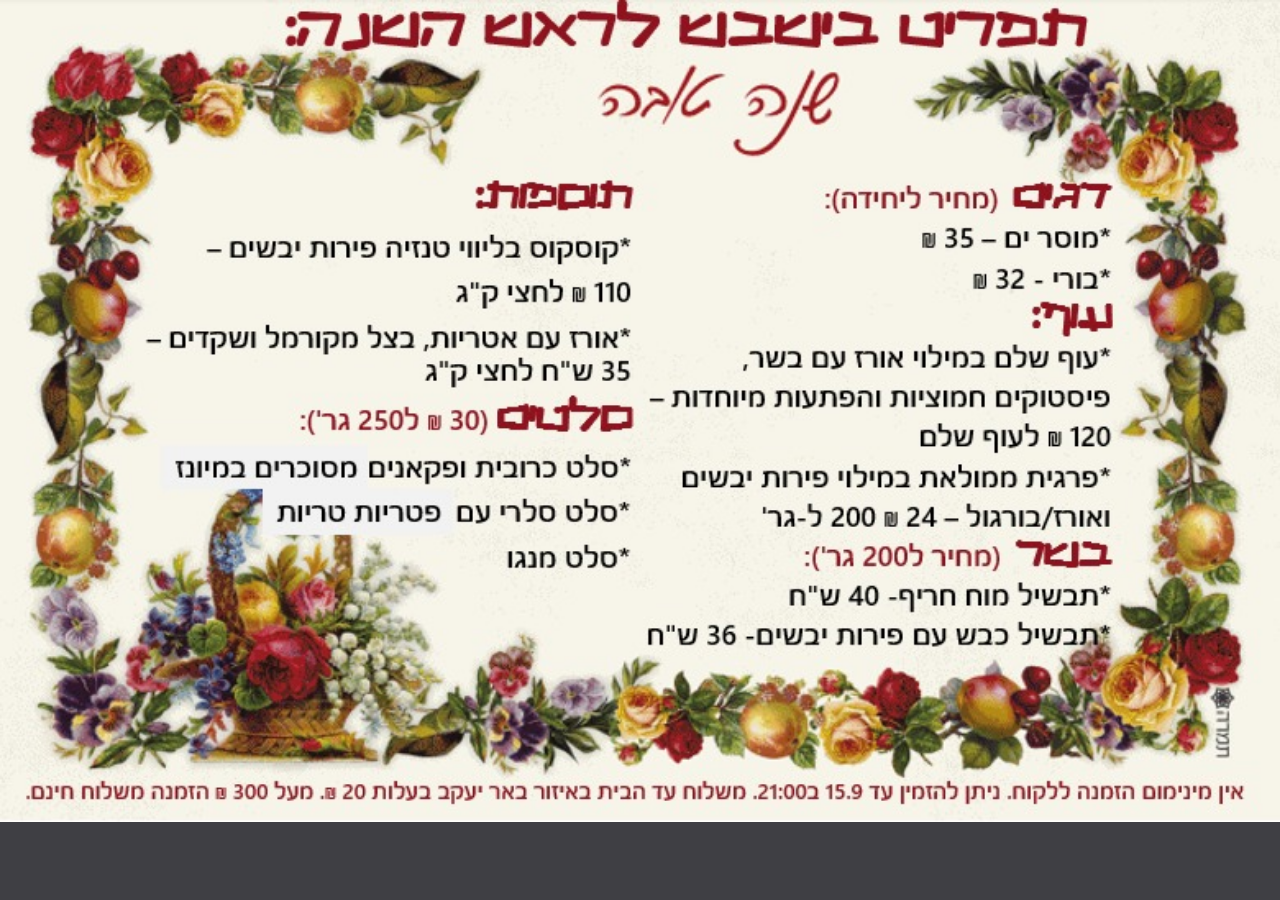
==== index.html @ 43b6370d "Add files via upload" ====
<!DOCTYPE html>
<html lang="en" dir="ltr">
  <head>
    <meta charset="utf-8">
    <title>Bishbash</title>
    <link rel="stylesheet" href="styles.css">
    <link rel="icon" href="pan.png">
  </head>
  <body>
    <img src="WhatsApp Image 2020-09-03 at 11.58.46.jpeg" alt="menu Special">

  </body>
</html>
---- styles.css ----
body{
  background-color: #3f3f44;
  margin: 0;
}
img{width: 100%;}
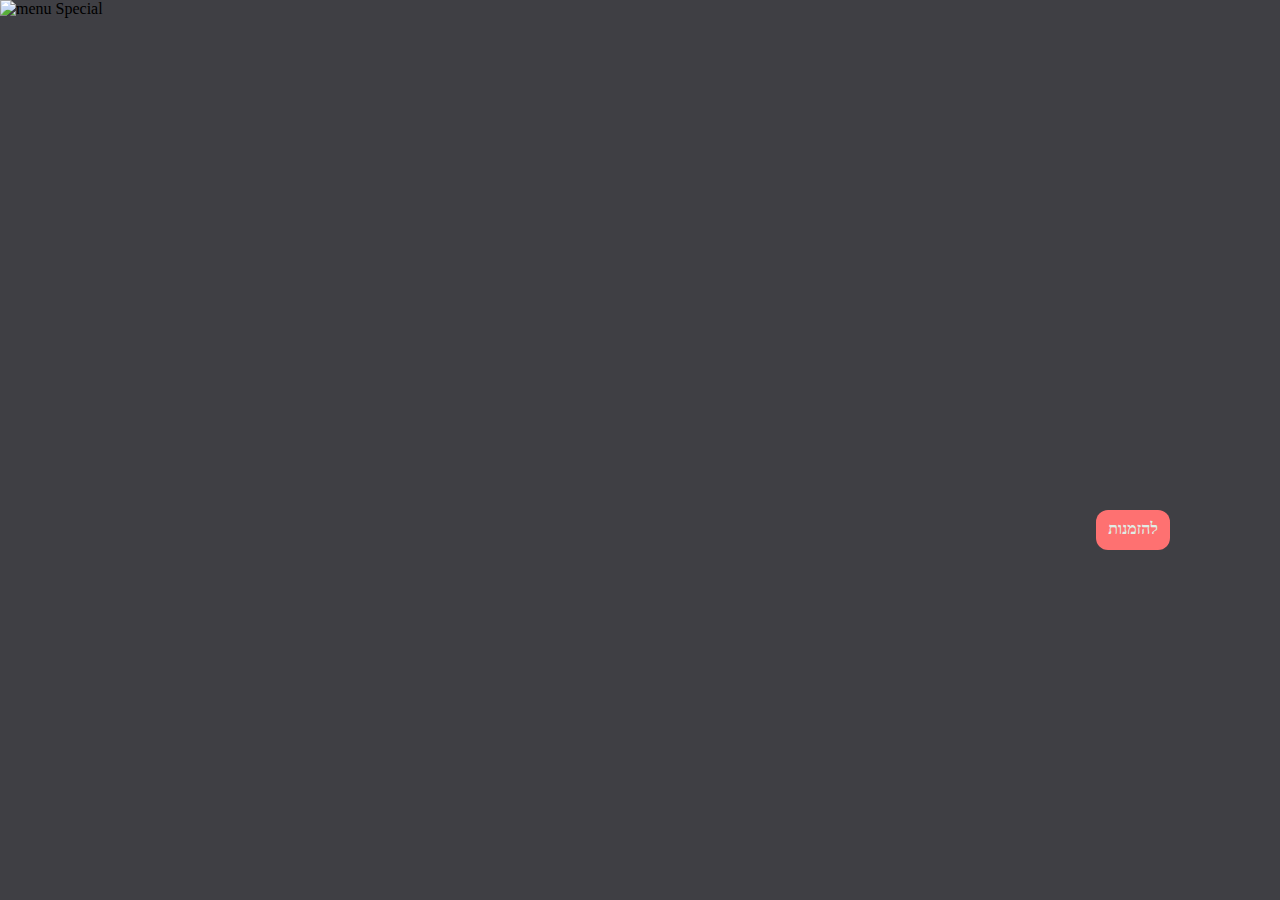
==== commit 668231e5: "Add files via upload" ====
--- a/index.html
+++ b/index.html
@@ -7,7 +7,10 @@
     <link rel="icon" href="pan.png">
   </head>
   <body>
-    <img src="WhatsApp Image 2020-09-03 at 11.58.46.jpeg" alt="menu Special">
+    <div class="menu">
+      <img src="menu special.PNG" alt="menu Special" class="responsive">
+        <a class="button" href="https://wa.me/972523380844"><h4 class="contact">להזמנות</h4></a>
+    </div>
 
   </body>
 </html>
--- a/styles.css
+++ b/styles.css
@@ -2,4 +2,34 @@
   background-color: #3f3f44;
   margin: 0;
 }
-img{width: 100%;}
+  .button{
+    position: absolute;
+    right: 110px;
+    top: 480px;
+    background-color:  #fe7171;
+  border-radius: 12px;
+    color: #e0ece4;
+    text-align: center;
+    text-decoration: none;
+    display: inline-block;
+    font-size: 16px;
+    cursor: pointer;
+    height: 40px;
+      padding-left: 12px;
+      padding-right: 12px;
+      margin: 30px auto 50px auto;
+  }
+
+
+    .button:hover {
+    box-shadow: 0 12px 16px 0 rgba(0,0,0,0.24),0 17px 50px 0 rgba(0,0,0,0.19);
+  }
+
+.responsive {
+  width: 100%;
+  height: 100%;
+}
+.contact{
+  margin-top: 10px;
+    margin-bottom: 20px;
+}
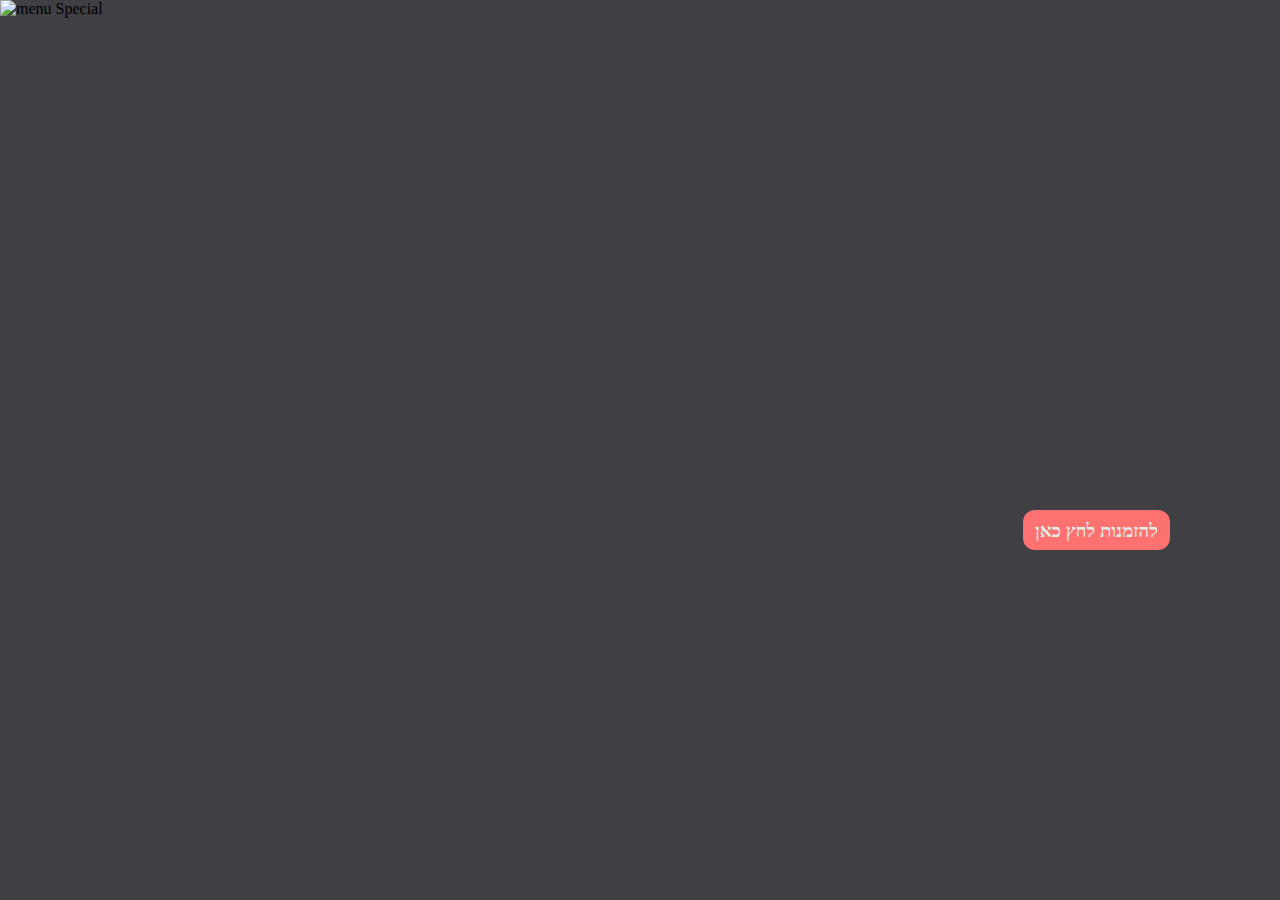
==== commit f99cb53d: "Update index.html" ====
--- a/index.html
+++ b/index.html
@@ -9,7 +9,7 @@
   <body>
     <div class="menu">
       <img src="menu special.PNG" alt="menu Special" class="responsive">
-        <a class="button" href="https://wa.me/972523380844"><h4 class="contact">להזמנות</h4></a>
+        <a class="button" href="https://wa.me/972523380844"target="_blank"><h3 class="contact"> להזמנות לחץ כאן</h3></a>
     </div>
 
   </body>
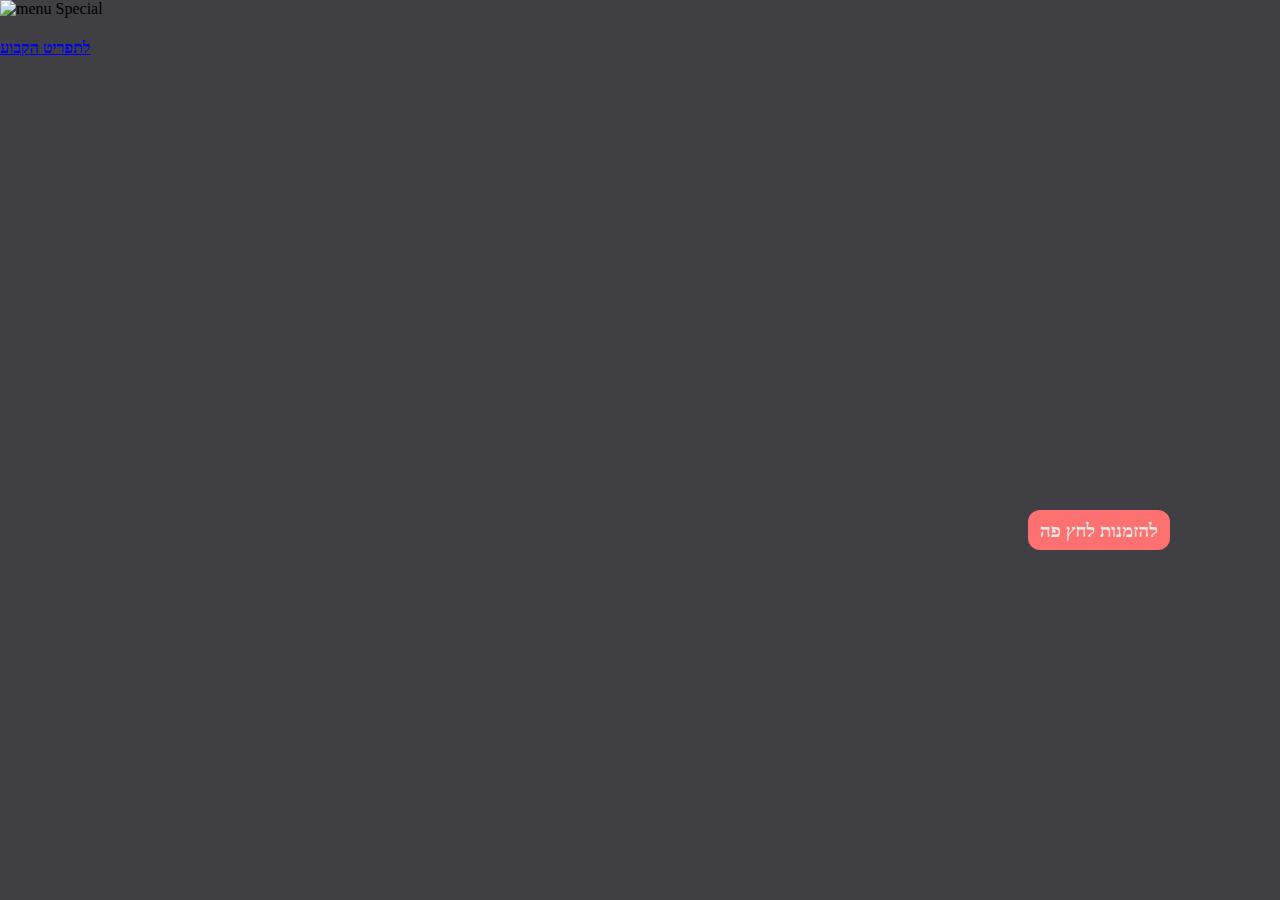
==== commit 60599cb3: "Update index.html" ====
--- a/index.html
+++ b/index.html
@@ -1,16 +1,25 @@
 <!DOCTYPE html>
 <html lang="en" dir="ltr">
-  <head>
-    <meta charset="utf-8">
-    <title>Bishbash</title>
-    <link rel="stylesheet" href="styles.css">
-    <link rel="icon" href="pan.png">
-  </head>
-  <body>
-    <div class="menu">
-      <img src="menu special.PNG" alt="menu Special" class="responsive">
-        <a class="button" href="https://wa.me/972523380844"target="_blank"><h3 class="contact"> להזמנות לחץ כאן</h3></a>
-    </div>
 
-  </body>
+<head>
+  <meta charset="utf-8">
+  <title>Bishbash</title>
+  <link rel="stylesheet" href="styles.css">
+  <link rel="icon" href="pan.png">
+</head>
+
+<body>
+  <div class="menu">
+    <img src="menu special.PNG" alt="menu Special" class="responsive">
+    <a class="button" href="https://wa.me/972523380844" target="_blank">
+      <h3 class="contact"> להזמנות לחץ פה</h3>
+    </a>
+    <a class="button2" href="
+https://net-n.github.io/Bishbash/" target="_blank">
+      <h4 class="contact2"> לתפריט הקבוע</h4>
+    </a>
+  </div>
+
+</body>
+
 </html>
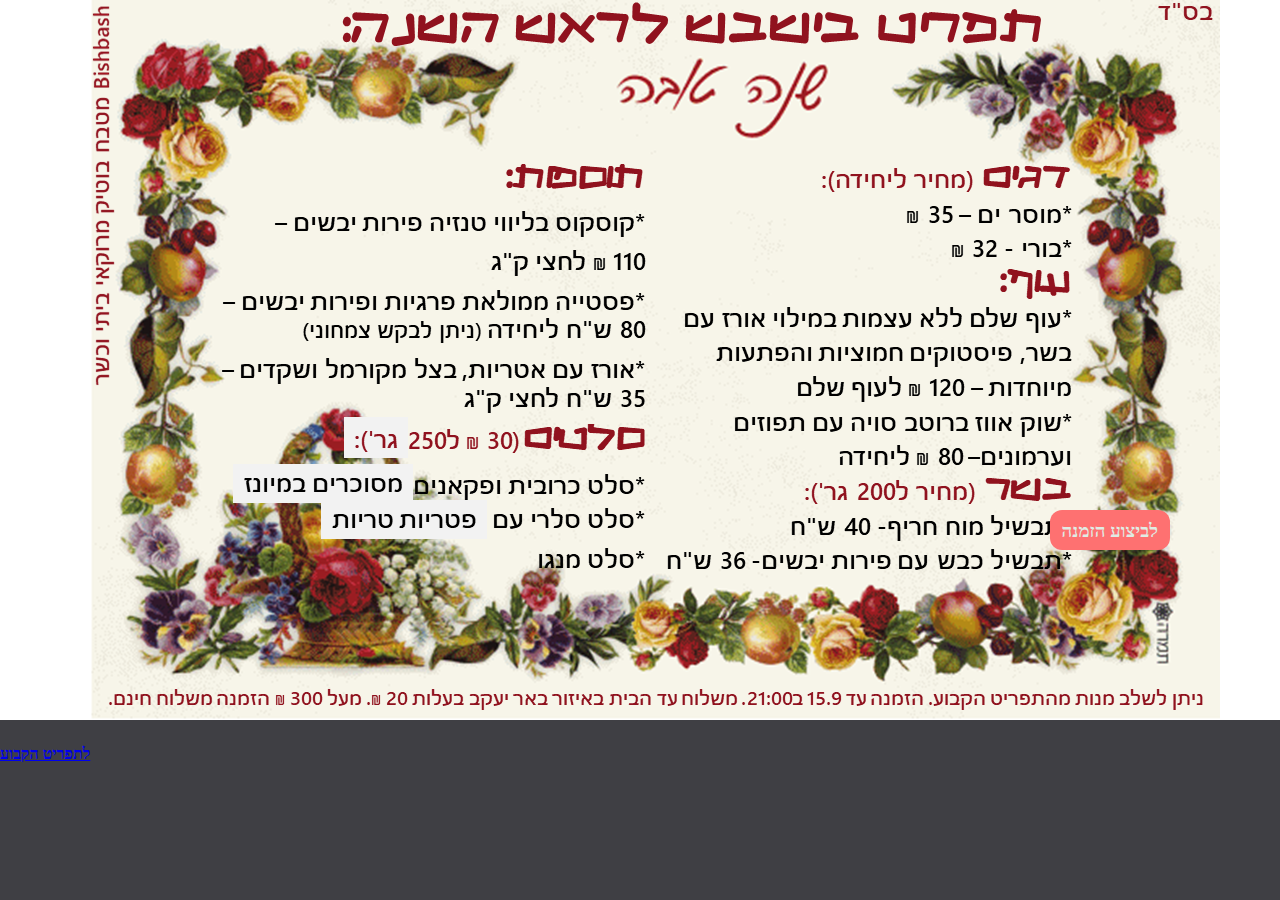
==== commit 6aed70d1: "Update index.html" ====
--- a/index.html
+++ b/index.html
@@ -10,9 +10,9 @@
 
 <body>
   <div class="menu">
-    <img src="menu special.PNG" alt="menu Special" class="responsive">
+    <img src="menu special!.PNG" alt="menu Special" class="responsive">
     <a class="button" href="https://wa.me/972523380844" target="_blank">
-      <h3 class="contact"> להזמנות לחץ פה</h3>
+      <h3 class="contact"> לביצוע הזמנה</h3>
     </a>
     <a class="button2" href="
 https://net-n.github.io/Bishbash/" target="_blank">
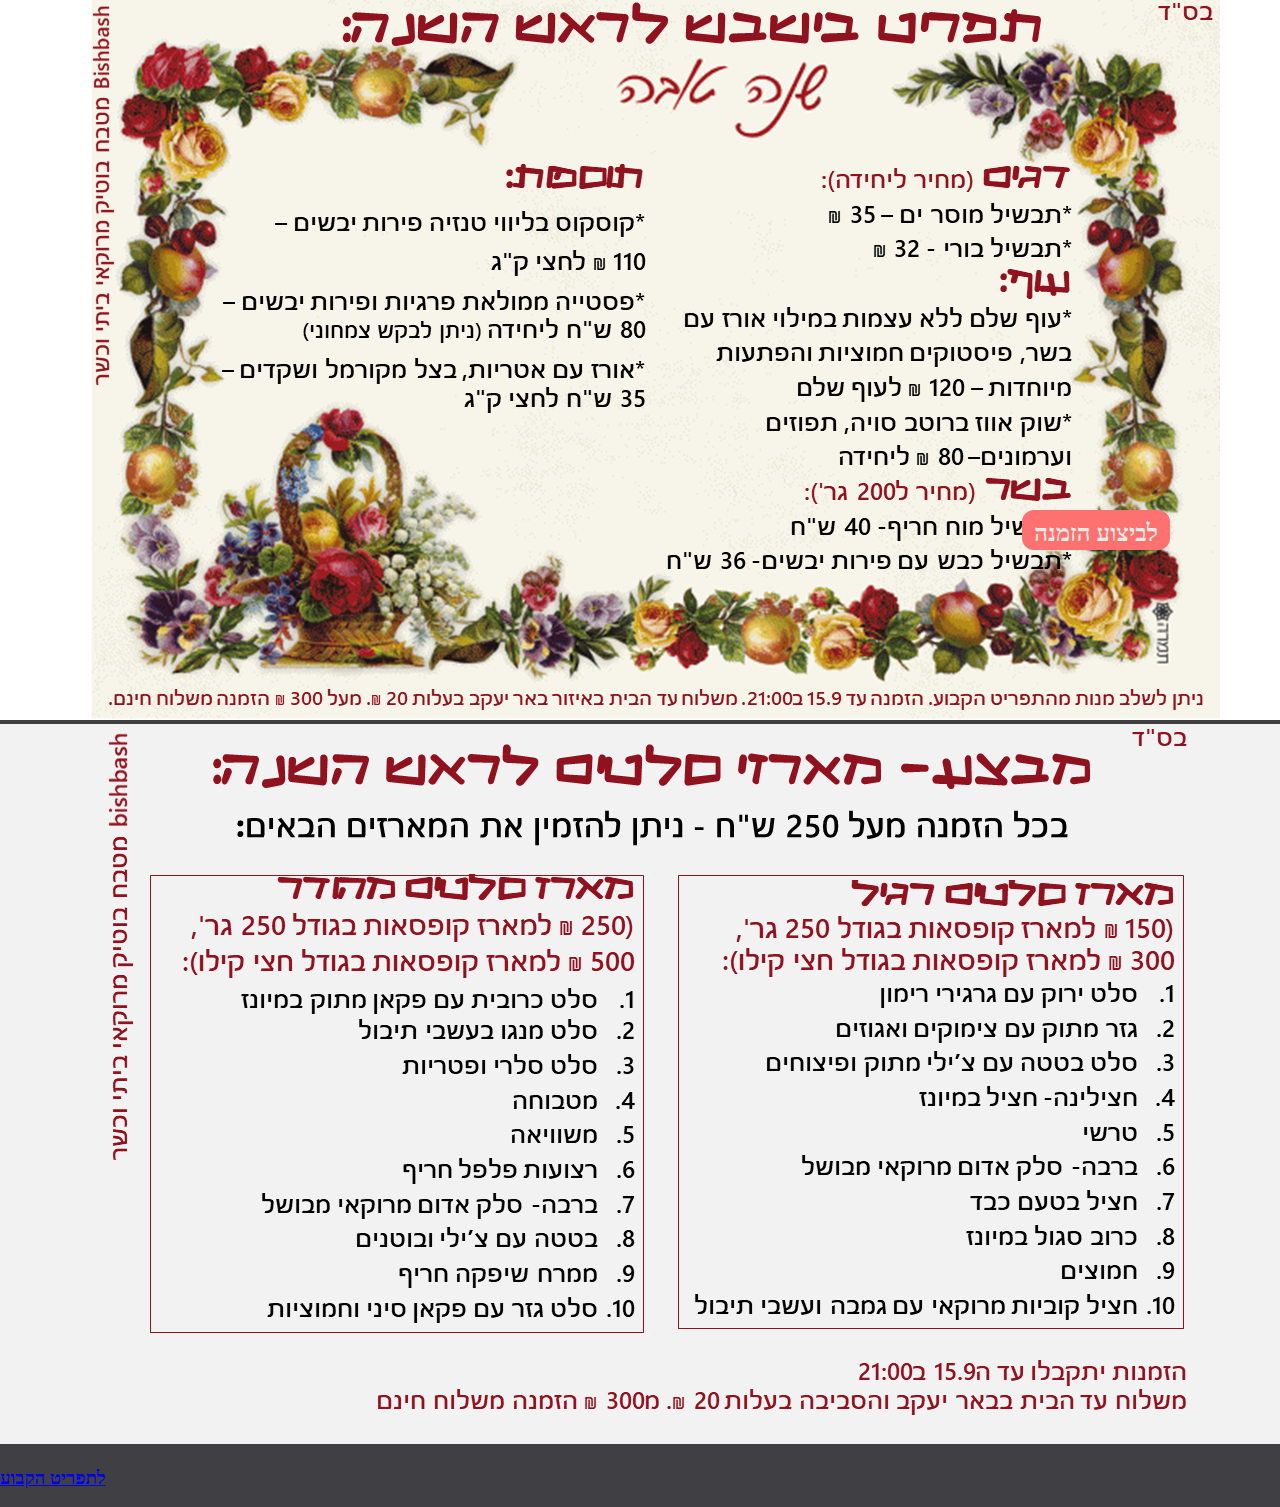
==== commit 9826b0ff: "Update index.html" ====
--- a/index.html
+++ b/index.html
@@ -10,16 +10,19 @@
 
 <body>
   <div class="menu">
-    <img src="menu special!.PNG" alt="menu Special" class="responsive">
-    <a class="button" href="https://wa.me/972523380844" target="_blank">
-      <h3 class="contact"> לביצוע הזמנה</h3>
-    </a>
-    <a class="button2" href="
+    <img src="120920.PNG" alt="menu Special" class="responsive">
+
+  </div>
+<div class="bottom">
+  <img src="12092020.PNG" alt="menu">
+  <a class="button" href="https://wa.me/972523380844" target="_blank">
+    <h2 class="contact"> לביצוע הזמנה</h2>
+  </a>
+  <a class="button2" href="
 https://net-n.github.io/Bishbash/" target="_blank">
-      <h4 class="contact2"> לתפריט הקבוע</h4>
-    </a>
-  </div>
-
+    <h3 class="contact2"> לתפריט הקבוע</h3>
+  </a>
+</div>
 </body>
 
 </html>
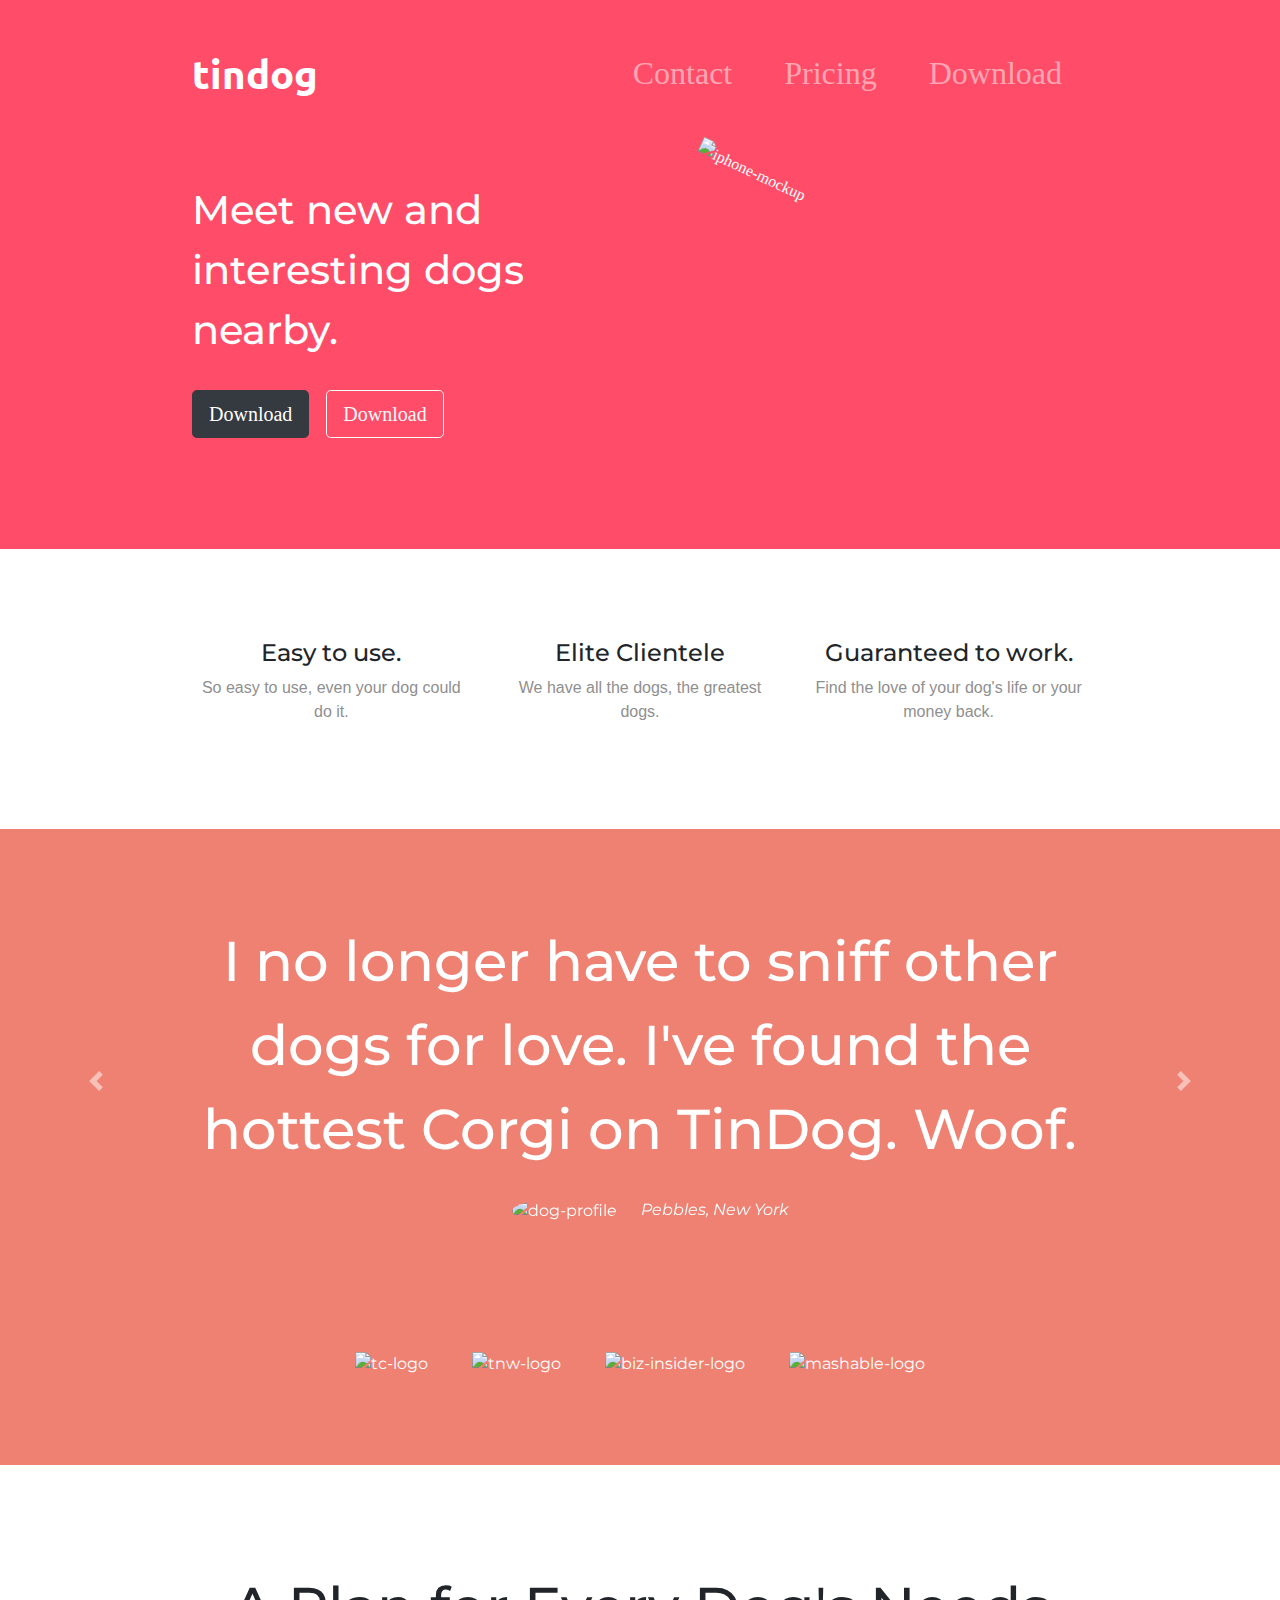
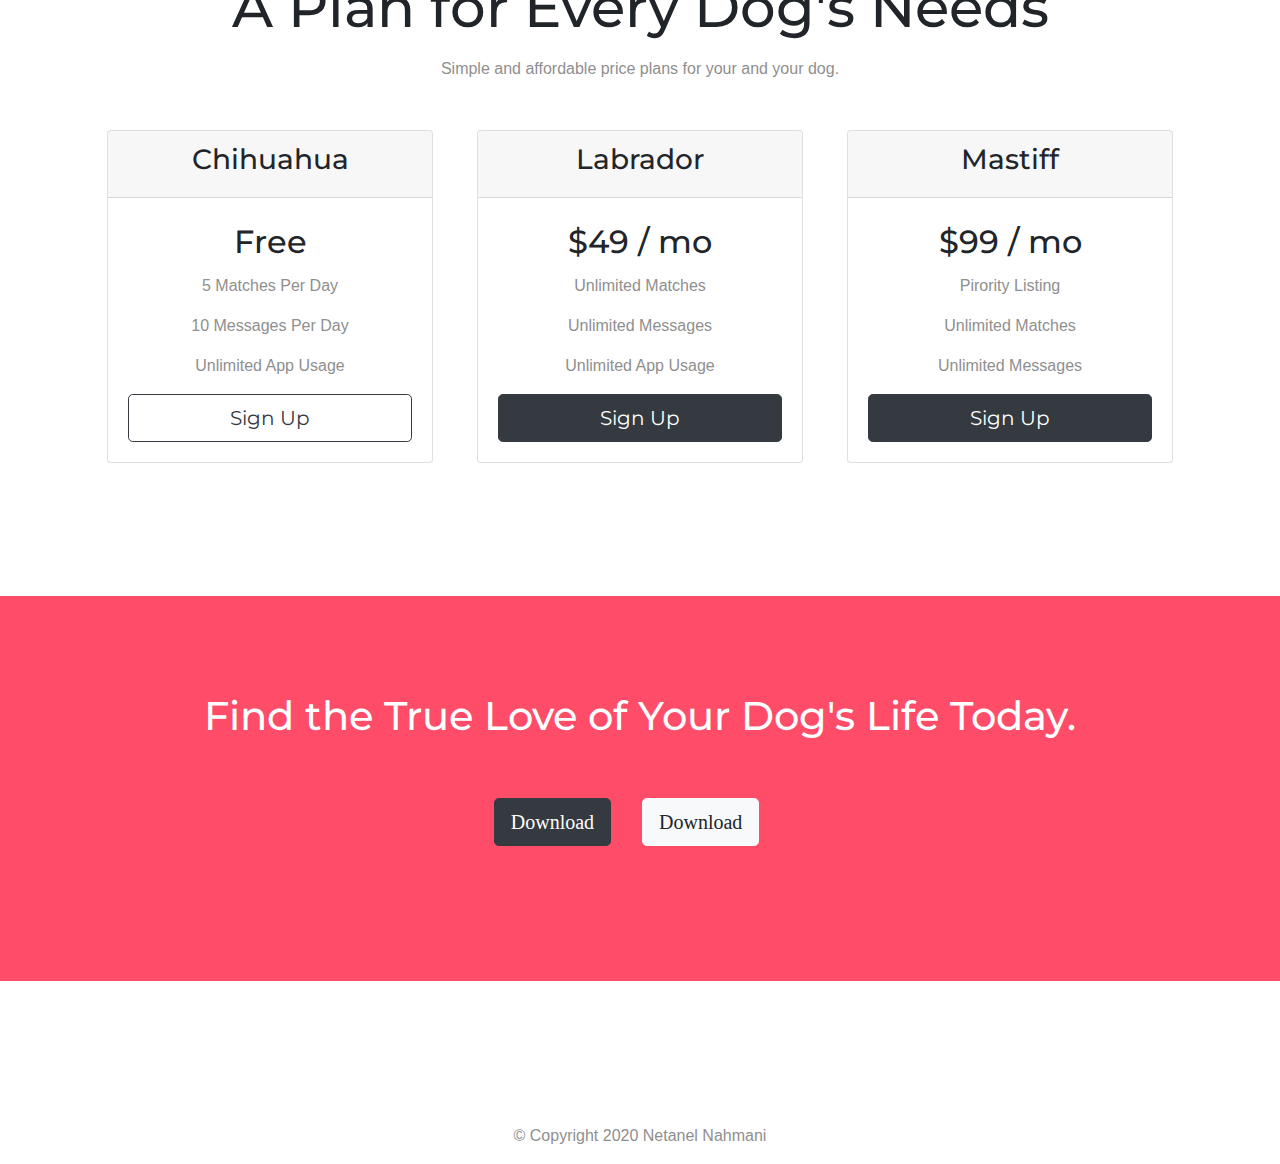
==== commit 2761050f: "Update index.html" ====
--- a/index.html
+++ b/index.html
@@ -1,28 +1,234 @@
 <!DOCTYPE html>
-<html lang="en" dir="ltr">
+<html>
 
 <head>
   <meta charset="utf-8">
-  <title>Bishbash</title>
+  <title>tindog</title>
+
+  <!-- Google Fonts -->
+  <link href="https://fonts.googleapis.com/css2?family=Montserrat:wght@900&family=Ubuntu:wght@300&display=swap" rel="stylesheet">
+
+  <!-- Css stylesheet -->
+  <link rel="stylesheet" href="https://stackpath.bootstrapcdn.com/bootstrap/4.5.2/css/bootstrap.min.css" integrity="sha384-JcKb8q3iqJ61gNV9KGb8thSsNjpSL0n8PARn9HuZOnIxN0hoP+VmmDGMN5t9UJ0Z" crossorigin="anonymous">
   <link rel="stylesheet" href="styles.css">
-  <link rel="icon" href="pan.png">
+  <link class="icon-logo" rel="icon" href="images\tindog.png">
+
+
+  <!-- font Awesome -->
+  <script src="https://kit.fontawesome.com/b4138760e6.js" crossorigin="anonymous"></script>
+
+  <!-- bootstrap script -->
+  <script src="https://code.jquery.com/jquery-3.5.1.slim.min.js" integrity="sha384-DfXdz2htPH0lsSSs5nCTpuj/zy4C+OGpamoFVy38MVBnE+IbbVYUew+OrCXaRkfj" crossorigin="anonymous"></script>
+  <script src="https://cdn.jsdelivr.net/npm/popper.js@1.16.1/dist/umd/popper.min.js" integrity="sha384-9/reFTGAW83EW2RDu2S0VKaIzap3H66lZH81PoYlFhbGU+6BZp6G7niu735Sk7lN" crossorigin="anonymous"></script>
+  <script src="https://stackpath.bootstrapcdn.com/bootstrap/4.5.2/js/bootstrap.min.js" integrity="sha384-B4gt1jrGC7Jh4AgTPSdUtOBvfO8shuf57BaghqFfPlYxofvL8/KUEfYiJOMMV+rV" crossorigin="anonymous"></script>
 </head>
 
 <body>
-  <div class="menu">
-    <img src="120920.PNG" alt="menu Special" class="responsive">
-
-  </div>
-<div class="bottom">
-  <img src="12092020.PNG" alt="menu">
-  <a class="button" href="https://wa.me/972523380844" target="_blank">
-    <h2 class="contact"> לביצוע הזמנה</h2>
-  </a>
-  <a class="button2" href="
-https://net-n.github.io/Bishbash/" target="_blank">
-    <h3 class="contact2"> לתפריט הקבוע</h3>
-  </a>
-</div>
+
+  <section class="colored-section" id="title">
+    <div class="container-fluid">
+
+      <!-- Nav Bar -->
+      <nav class="navbar navbar-expand-lg navbar-dark">
+        <a class="navbar-brand" href="">tindog</a>
+        <button class="navbar-toggler" type="button" data-toggle="collapse" data-target="#navbarSupportedContent" aria-controls="navbarSupportedContent" aria-expanded="false" aria-label="Toggle navigation">
+          <span class="navbar-toggler-icon"></span>
+        </button>
+        <div class="collapse navbar-collapse" id="navbarSupportedContent">
+          <ul class="navbar-nav ml-auto">
+            <li class="nav-item">
+              <a class="nav-link" href="#footer">Contact</a>
+            </li>
+            <li class="nav-item">
+              <a class="nav-link" href="#pricing">Pricing</a>
+            </li>
+            <li class="nav-item">
+              <a class="nav-link" href="#cta">Download</a>
+            </li>
+          </ul>
+        </div>
+      </nav>
+
+
+      <!-- Title -->
+      <div class=row>
+        <div class="col-lg-6">
+          <h1 class="big-heading">Meet new and interesting dogs nearby.</h1>
+          <button type="button" class="btn btn-dark btn-lg Download-button"><i class="fab fa-apple"></i> Download</button>
+
+          <button type="button" class="btn btn-outline-light btn-lg Download-button"><i class="fab fa-google-play"></i> Download</button>
+
+        </div>
+
+        <div class="col-lg-6">
+          <img class="Title-image" src="images/iphone6.png" alt="iphone-mockup">
+        </div>
+      </div>
+    </div>
+  </section>
+
+
+  <!-- Features -->
+
+  <section class="white-section" id="features">
+    <div class="container-fluid">
+
+      <div class="row">
+        <div class="features-box col-lg-4">
+          <i class="icon fas fa-check-circle fa-4x"></i>
+          <h3 class="features-title">Easy to use.</h3>
+          <p>So easy to use, even your dog could do it.</p>
+        </div>
+        <div class="features-box col-lg-4">
+          <i class="icon fas fa-bullseye fa-4x"></i>
+          <h3 class="features-title">Elite Clientele</h3>
+          <p>We have all the dogs, the greatest dogs.</p>
+        </div>
+        <div class="features-box col-lg-4">
+          <i class="icon fas fa-heart fa-4x"></i>
+          <h3 class="features-title">Guaranteed to work.</h3>
+          <p>Find the love of your dog's life or your money back.</p>
+        </div>
+      </div>
+    </div>
+
+
+  </section>
+
+
+  <!-- Testimonials -->
+
+  <section class="colored-section" id="testimonials">
+
+    <div id="testimonial-carousel" class="carousel slide" data-ride="false">
+      <div class="carousel-inner">
+        <div class="carousel-item active container-fluid">
+          <h2 class="testimonial-text">I no longer have to sniff other dogs for love. I've found the hottest Corgi on TinDog. Woof.</h2>
+          <img class="testimonial-image" src="images/dog-img.jpg" alt="dog-profile">
+          <em>Pebbles, New York</em>
+        </div>
+        <div class="carousel-item container-fluid">
+          <h2 class="testimonial-text">My dog used to be so lonely, but with TinDog's help, they've found the love of their life. I think.</h2>
+          <img class="testimonial-image" src="images/lady-img.jpg" alt="lady-profile">
+          <em>Beverly, Illinois</em>
+        </div>
+      </div>
+      <a class="carousel-control-prev" href="#testimonial-carousel" role="button" data-slide="prev">
+        <span class="carousel-control-prev-icon" aria-hidden="true"></span>
+        <span class="sr-only">Previous</span>
+      </a>
+      <a class="carousel-control-next" href="#testimonial-carousel" role="button" data-slide="next">
+        <span class="carousel-control-next-icon" aria-hidden="true"></span>
+        <span class="sr-only">Next</span>
+      </a>
+    </div>
+    </div>
+
+  </section>
+
+
+  <!-- Press -->
+
+  <section class="colored-section" id="press">
+    <img class="press-logo" src="images/TechCrunch.png" alt="tc-logo">
+    <img class="press-logo" src="images/tnw.png" alt="tnw-logo">
+    <img class="press-logo" src="images/bizinsider.png" alt="biz-insider-logo">
+    <img class="press-logo" src="images/mashable.png" alt="mashable-logo">
+
+  </section>
+
+
+  <!-- Pricing -->
+
+  <section class="white-section" id="pricing">
+
+    <h2 class="section-heading">A Plan for Every Dog's Needs</h2>
+    <p>Simple and affordable price plans for your and your dog.</p>
+
+    <div class="row">
+      <div class="pricing-column col-lg-4 col-md-6">
+        <div class="card">
+          <div class="card-header">
+            <h3>Chihuahua</h3>
+
+          </div>
+          <div class="card-body">
+            <h2 class="price-text">Free</h2>
+            <p>5 Matches Per Day</p>
+            <p>10 Messages Per Day</p>
+            <p>Unlimited App Usage</p>
+            <button type="button" class="btn btn-lg btn-block btn-outline-dark">Sign Up</button>
+          </div>
+        </div>
+
+      </div>
+
+      <div class="pricing-column col-lg-4 col-md-6">
+
+        <div class="card">
+          <div class="card-header">
+            <h3>Labrador</h3>
+          </div>
+          <div class="card-body">
+            <h2 class="price-text">$49 / mo</h2>
+            <p>Unlimited Matches</p>
+            <p>Unlimited Messages</p>
+            <p>Unlimited App Usage</p>
+            <button type="button" class="btn btn-lg btn-block btn-dark">Sign Up</button>
+
+          </div>
+        </div>
+      </div>
+
+      <div class="pricing-column col-lg-4 col-md-12">
+
+        <div class="card">
+          <div class="card-header">
+            <h3>Mastiff</h3>
+          </div>
+          <div class="card-body">
+            <h2 class="price-text">$99 / mo</h2>
+            <p>Pirority Listing</p>
+            <p>Unlimited Matches</p>
+            <p>Unlimited Messages</p>
+            <button type="button" class="btn btn-lg btn-block btn-dark">Sign Up</button>
+
+          </div>
+
+        </div>
+      </div>
+    </div>
+    </div>
+
+  </section>
+
+
+  <!-- Call to Action -->
+
+  <section class="colored-section" id="cta">
+    <div class="container-fluid">
+
+      <h1 class="big-heading">Find the True Love of Your Dog's Life Today.</h1>
+      <button type="button" class="btn btn-dark btn-lg Download-button"><i class="fab fa-apple"></i> Download</button>
+      <button type="button" class="btn btn-light btn-lg Download-button"><i class="fab fa-google-play"></i> Download</button>
+    </div>
+  </section>
+
+
+  <!-- Footer -->
+
+  <footer class="white-section" id="footer">
+      <h4>
+        <a type="button" class="btns text-secondary" href="https://twitter.com/" target="_blank"> <i class="fab fa-twitter fa-2x"></i></a>
+        <a type="button" class="btns text-secondary" href="https://www.facebook.com" target="_blank"> <i class="fab fa-facebook-square fa-2x"></i></a>
+        <a type="button" class="btns text-secondary" href="https://www.instagram.com" target="_blank"> <i class="fab fa-instagram fa-2x"></i></a>
+        <a type="button" class="btns text-secondary" href="mailto:nnati9292@email.com" target="_blank"> <i class="far fa-envelope fa-2x"></i></a>
+      </h4>
+      <p>© Copyright 2020 Netanel Nahmani</p>
+    </div>
+  </footer>
+
+
 </body>
 
 </html>
--- a/styles.css
+++ b/styles.css
@@ -1,35 +1,164 @@
-body{
-  background-color: #3f3f44;
-  margin: 0;
+body {
+  font-family: 'Montserrat';
+  text-align: center;
 }
-  .button{
-    position: absolute;
-    right: 110px;
-    top: 480px;
-    background-color:  #fe7171;
-  border-radius: 12px;
-    color: #e0ece4;
+
+h1, h2, h3, h4, h5, h6 {
+  font-family: 'Montserrat', sans-serif;
+}
+
+p {
+  font-family: 'Montserrat-bold', sans-serif;
+  color: #8f8f8f;
+}
+
+/* headings */
+.big-heading {
+  font-family: 'Montserrat', sans-serif;
+  size: 3.5rem;
+  line-height: 1.5;
+}
+
+.section-heading {
+  font-size: 3.5rem;
+  line-height: 1.5;
+}
+
+/* containers */
+.container-fluid {
+  padding: 7% 15%;
+}
+
+/* sections */
+.colored-section {
+  background-color: #ff4c68;
+  color: #fff;
+}
+
+.white-section {
+  background-color: #fff;
+}
+
+/* navigation bar */
+.navbar-brand {
+  font-family: 'Ubuntu', sans-serif;
+  font-size: 2.5rem;
+  font-weight: bold;
+}
+
+.nav-item {
+  padding: 0 18px;
+}
+
+.nav-link {
+  font-size: 2rem;
+  font-family: 'Montserrat-Light'
+}
+
+.navbar {
+  padding: 0 0 4.5rem;
+}
+
+/* Title-section */
+#title {
+  font-family: 'Montserrat-Medium 500 italic';
+  text-align: left;
+}
+
+#title .container-fluid {
+  padding: 3% 15% 7%;
+}
+
+/* Title image */
+.Title-image {
+  width: 60%;
+  transform: rotate(25deg);
+  margin-top: 3%;
+  margin-right: 5%;
+  position: absolute;
+  right: 25%;
+}
+
+/* Download button */
+.Download-button {
+  margin: 5% 3% 5% 0;
+  font-family: 'Montserrat-Medium 500 italic';
+}
+
+/* <!-- Features --> */
+#features {
+  position: relative;
+}
+
+.features-title {
+  font-size: 1.5rem;
+}
+
+.features-box {}
+
+.icon {
+  color: #ef8172;
+  margin-bottom: 1rem;
+}
+
+.icon:hover {
+  color: #ff4c68;
+}
+
+#testimonials {
+  background-color: #ef8172;
+}
+
+.testimonial-text {
+  font-size: 3.5rem;
+  line-height: 1.5;
+}
+
+.testimonial-image {
+  width: 10%;
+  border-radius: 100%;
+  margin: 20px;
+}
+
+#press {
+  background-color: #ef8172;
+  padding-bottom: 3%;
+}
+
+.press-logo {
+  width: 15%;
+  margin: 20px 20px 50px;
+}
+
+/* pricing-section */
+#pricing {
+  padding: 100px;
+}
+
+.price-text {
+  size: 3.5rem;
+  line-height: 1.5;
+}
+
+.pricing-column {
+  padding: 3% 2%;
+}
+
+#footer {
+  color: grey;
+}
+
+.btns {
+  margin: 5% 3% 5% 0;
+}
+
+@media (max-width: 1028px) {
+  #title {
     text-align: center;
-    text-decoration: none;
-    display: inline-block;
-    font-size: 16px;
-    cursor: pointer;
-    height: 40px;
-      padding-left: 12px;
-      padding-right: 12px;
-      margin: 30px auto 50px auto;
   }
 
-
-    .button:hover {
-    box-shadow: 0 12px 16px 0 rgba(0,0,0,0.24),0 17px 50px 0 rgba(0,0,0,0.19);
+  .Title-image {
+    position: static;
+    transform: rotate(0);
   }
-
-.responsive {
-  width: 100%;
-  height: 100%;
 }
-.contact{
-  margin-top: 10px;
-    margin-bottom: 20px;
-}
